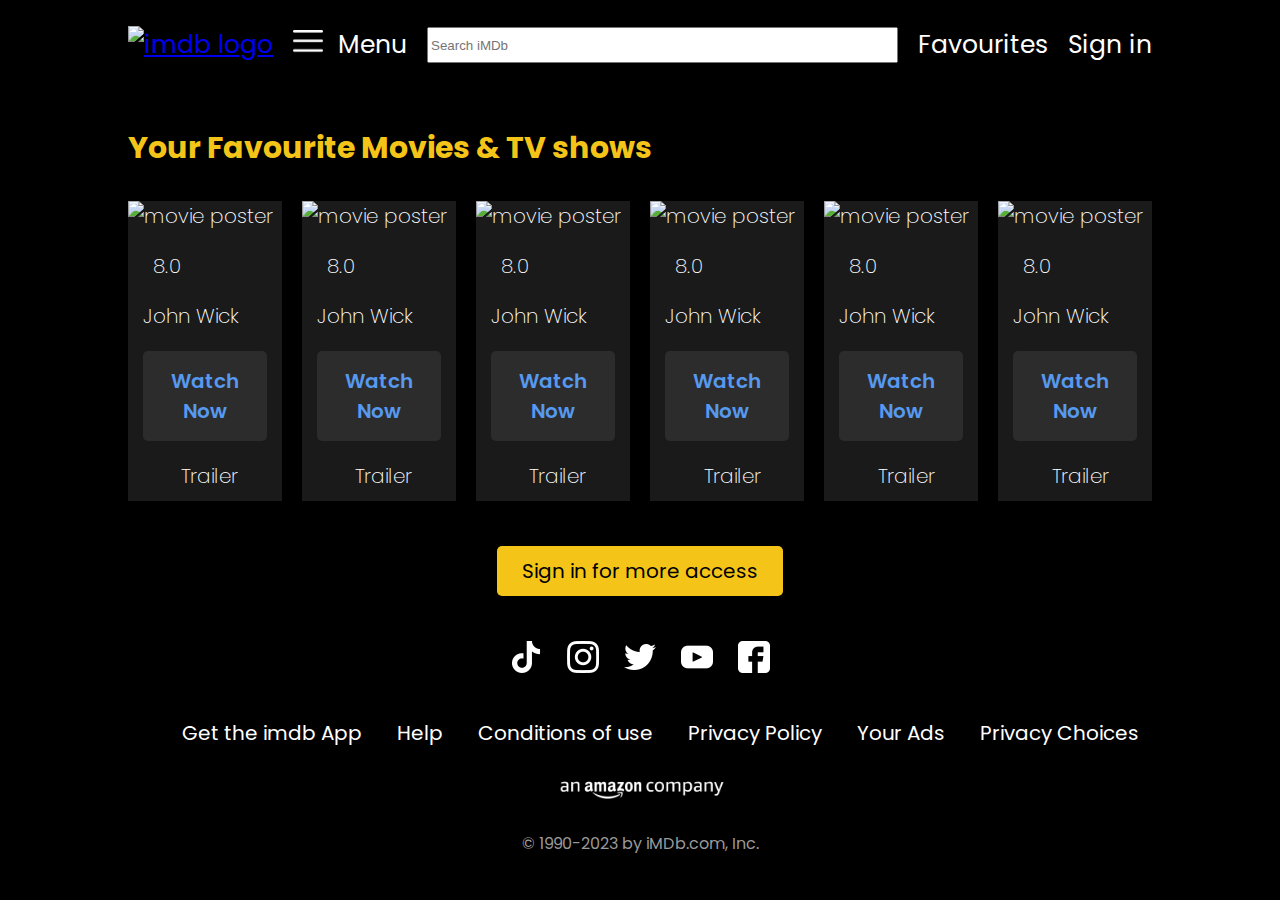
==== favourites.html @ 71708477 "Favourite and movie page done" ====
<!DOCTYPE html>
<html lang="en">

<head>
    <meta charset="UTF-8">
    <meta http-equiv="X-UA-Compatible" content="IE=edge">
    <meta name="viewport" content="width=device-width, initial-scale=1.0">
    <script src="https://kit.fontawesome.com/c8b6d9a06a.js" crossorigin="anonymous"></script>
    <link rel="preconnect" href="https://fonts.googleapis.com">
    <link rel="preconnect" href="https://fonts.gstatic.com" crossorigin>
    <link href="https://fonts.googleapis.com/css2?family=Poppins:wght@300;400;600&display=swap" rel="stylesheet">
    <link rel="stylesheet" href="./style.css">

    <title>Document</title>
</head>

<body>
    <!-- navigation bar -->
    <nav>
        <a href="./index.html">
            <img src="https://upload.wikimedia.org/wikipedia/commons/thumb/6/69/IMDB_Logo_2016.svg/2560px-IMDB_Logo_2016.svg.png" alt="imdb logo" class="logo">
        </a>
        <div class="menu">
            <img src="./photos/menu.png" alt="menu" class="menu-img">
            <p>Menu</p>
        </div>
        <input type="text" placeholder="Search iMDb" class="search">
        <p><a href="./favourites.html" class="favourite">Favourites</a></p>
        <p>Sign in</p>
    </nav>

    <section class="container">
        

        <!-- Favourite Section -->
        <div class="explore">
            <h3 class="explore-title">Your Favourite Movies & TV shows</h3>
            <!-- movie display -->
            <div class="movie-display">
                <div class="movie-1">
                    <!-- movie poster -->
                    <img src="https://rukminim1.flixcart.com/image/416/416/kxtaxzk0/poster/a/b/y/medium-john-wick-john-wick-chapter-3-keanu-reeves-movie-poster-original-imaga6jqtsgrgn6f.jpeg?q=70" alt="movie poster">
                    <!-- movie details -->
                    <div class="movie-details">
                        <div class="star-rating">
                            <i class="fa-solid fa-star"></i>
                            <p class="imdb-rating">8.0</p>
                            <i class="fa-regular fa-star"></i>
                        </div>
                        <p>John Wick</p>
                        <p class="watch-now">Watch Now</p>
                        <p class="watch-trailer"><i class="fa-solid fa-play"></i>Trailer</p>
                    </div>
                </div>
                <div class="movie-1">
                    <!-- movie poster -->
                    <img src="https://rukminim1.flixcart.com/image/416/416/kxtaxzk0/poster/a/b/y/medium-john-wick-john-wick-chapter-3-keanu-reeves-movie-poster-original-imaga6jqtsgrgn6f.jpeg?q=70" alt="movie poster">
                    <!-- movie details -->
                    <div class="movie-details">
                        <div class="star-rating">
                            <i class="fa-solid fa-star"></i>
                            <p class="imdb-rating">8.0</p>
                            <i class="fa-regular fa-star"></i>
                        </div>
                        <p>John Wick</p>
                        <p class="watch-now">Watch Now</p>
                        <!-- <div class="watch-trailer"> -->

                        <p class="watch-trailer"><i class="fa-solid fa-play"></i>Trailer</p>
                        <!-- </div> -->
                    </div>
                </div>
                <div class="movie-1">
                    <!-- movie poster -->
                    <img src="https://rukminim1.flixcart.com/image/416/416/kxtaxzk0/poster/a/b/y/medium-john-wick-john-wick-chapter-3-keanu-reeves-movie-poster-original-imaga6jqtsgrgn6f.jpeg?q=70" alt="movie poster">
                    <!-- movie details -->
                    <div class="movie-details">
                        <div class="star-rating">
                            <i class="fa-solid fa-star"></i>
                            <p class="imdb-rating">8.0</p>
                            <i class="fa-regular fa-star"></i>
                        </div>
                        <p>John Wick</p>
                        <p class="watch-now">Watch Now</p>
                        <!-- <div class="watch-trailer"> -->

                        <p class="watch-trailer"><i class="fa-solid fa-play"></i>Trailer</p>
                        <!-- </div> -->
                    </div>
                </div>
                <div class="movie-1">
                    <!-- movie poster -->
                    <img src="https://rukminim1.flixcart.com/image/416/416/kxtaxzk0/poster/a/b/y/medium-john-wick-john-wick-chapter-3-keanu-reeves-movie-poster-original-imaga6jqtsgrgn6f.jpeg?q=70" alt="movie poster">
                    <!-- movie details -->
                    <div class="movie-details">
                        <div class="star-rating">
                            <i class="fa-solid fa-star"></i>
                            <p class="imdb-rating">8.0</p>
                            <i class="fa-regular fa-star"></i>
                        </div>
                        <p>John Wick</p>
                        <p class="watch-now">Watch Now</p>
                        <!-- <div class="watch-trailer"> -->

                        <p class="watch-trailer"><i class="fa-solid fa-play"></i>Trailer</p>
                        <!-- </div> -->
                    </div>
                </div>
                <div class="movie-1">
                    <!-- movie poster -->
                    <img src="https://rukminim1.flixcart.com/image/416/416/kxtaxzk0/poster/a/b/y/medium-john-wick-john-wick-chapter-3-keanu-reeves-movie-poster-original-imaga6jqtsgrgn6f.jpeg?q=70" alt="movie poster">
                    <!-- movie details -->
                    <div class="movie-details">
                        <div class="star-rating">
                            <i class="fa-solid fa-star"></i>
                            <p class="imdb-rating">8.0</p>
                            <i class="fa-regular fa-star"></i>
                        </div>
                        <p>John Wick</p>
                        <p class="watch-now">Watch Now</p>
                        <!-- <div class="watch-trailer"> -->

                        <p class="watch-trailer"><i class="fa-solid fa-play"></i>Trailer</p>
                        <!-- </div> -->
                    </div>
                </div>
                <div class="movie-1">
                    <!-- movie poster -->
                    <img src="https://rukminim1.flixcart.com/image/416/416/kxtaxzk0/poster/a/b/y/medium-john-wick-john-wick-chapter-3-keanu-reeves-movie-poster-original-imaga6jqtsgrgn6f.jpeg?q=70" alt="movie poster">
                    <!-- movie details -->
                    <div class="movie-details">
                        <div class="star-rating">
                            <i class="fa-solid fa-star"></i>
                            <p class="imdb-rating">8.0</p>
                            <i class="fa-regular fa-star"></i>
                        </div>
                        <p>John Wick</p>
                        <p class="watch-now">Watch Now</p>
                        <!-- <div class="watch-trailer"> -->

                        <p class="watch-trailer"><i class="fa-solid fa-play"></i>Trailer</p>
                        <!-- </div> -->
                    </div>
                </div>

            </div>
        </div>


        <!-- footer section -->
        <footer>
            <p class="sign-in">Sign in for more access</p>
            <div class="social-media">
                <img src="./photos/tik-tok.png" alt="tik tok">
                <img src="./photos/instagram.png" alt="Instagram">
                <img src="./photos/twitter.png" alt="Twitter">
                <img src="./photos/youtube.png" alt="Youtube">
                <img src="./photos/facebook.png" alt="Facebook">
            </div>
            <ul class="company-links">
                <li>Get the imdb App</li>
                <li>Help</li>
                <li>Conditions of use</li>
                <li>Privacy Policy</li>
                <li>Your Ads</li>
                <li>Privacy Choices</li>
            </ul>
            <img src="./photos/amazon company logo.png" class="amazon-logo">
            <p class="light-font">&copy 1990-2023 by iMDb.com, Inc.</p>
        </footer>

    </section>
    <script src="./index.js"></script>
</body>

</html>
---- style.css ----
body{
    background-color: #000000;
    color: #ffffff;
    margin: 0;
    padding: 0;
    font-family: 'Poppins', sans-serif;
}

/* Typography */

.light-font{
    color: #9b9999
}

nav,
.container{
    width: 80%;
    margin: 0 auto;
}

nav{
    height: 40px;
    display: flex;
    padding: 25px 25px;
    justify-content: space-between;
    align-items: center;
    /* border: 1px solid red; */
    font-size: 25px;
    gap: 20px;
}

.logo{
    width: 100px;
    margin: 10px 0;
}

.menu{
    display: flex;
    gap: 15px;
    /* border: 1px solid red; */
    padding: 10px 0;
    align-items: center;
}

.menu-img{
    height: 30px;
}

.search{
    height: 30px;
    flex-grow: 2;
    cursor: pointer;
}

.favourite{
    text-decoration: none;
    color: #ffffff
}

.favourite:hover,
.favourite:active{
    color: #f4c518;
    text-decoration: none;
}

.container{
    padding: 10px 25px;
}

.header{
    display: flex;
    gap: 25px;
}

.hero{
    width: 80%;
    height: 60vh;
    /* border: 1px red solid; */
}

.hero-poster{
    max-height: 100%;
}

.new-features{
    width: 30%;
    height: 60vh;
    /* border: 1px yellow solid; */
    display: flex;
    flex-direction: column;
    justify-content: space-between;
}

.new-features-title{
    font-size: 30px;
    margin: 0;
}

.trailer-1{
    display: flex;
    gap: 25px;
}

.poster-trailer{
    height: 150px;
}

footer{
    text-align: center;
}

.sign-in{
    background-color: #f4c518;
    color: #000000;
    display: inline-block;
    padding: 10px 25px;
    font-size: 20px;
    border: none;
    border-radius: 5px;
}

.social-media{
    display: flex;
    gap: 25px;
    justify-content: center;
    padding: 25px 0 ;
    /* border: 1px solid yellow; */
}

.company-links{
    display: flex;
    gap: 35px;
    list-style-type: none;
    /* border: 1px solid red; */
    justify-content: center;
    font-size: 20px;
}

.amazon-logo{
    height: 40px;
}

/* Icons */

.fa-solid{
    color: #f4c518;
}

.fa-regular{
    color: #5699ef;
    margin-left: auto;
}

.explore{
    /* border: 1px red solid; */
    padding: 25px 0;
}

.explore-title{
    color: #f4c518;
    font-size: 30px;
    margin-top: 0;
}

.movie-display{
    display: flex;
    gap: 15px;
    justify-content: space-between;
}

.movie-1{
    width: 15%;
    /* border: 1px red solid; */
    display: flex;
    flex-direction: column;
    background-color: #1a1a1a;
    font-size: 20px;
    font-style: regular;
    font-weight: 200;
}

.movie-details{
    padding: 20px 15px 10px;
}

.star-rating{
    /* border: 1px blue solid; */
    display: flex;
    align-items: center;
}

.star-rating p{
    margin: 0;
    display: flex;
    align-items: center;
}

.imdb-rating{
    padding-left: 10px;
}

.watch-now{
    background: #2c2c2c;
    padding: 15px 10px;
    border-radius: 5px;
    color: #5699ef;
    font-weight: 600;
    text-align: center;
}

.watch-trailer{
    margin: 0 auto;
    text-align: center;
    /* border: 1px solid green; */
}

.fa-play{
    margin-right: 10px;
}

/*********** Movie-page *********************/

/* typography */
.movie-title{
    font-size: 30px;
    /* border: 1px red solid; */
}

.runtime{
    display: flex;
    /* border: 1px red solid; */
    gap: 15px;
}

.runtime p{
    margin: 0;
    font-size: 15px;
}

.movie-star-rating{
    padding: 15px 0;
    font-size: 15px;
    margin-bottom: 25px;
}

.movie-star-rating p{
    margin-right: 25px;
}

.movie-page-star{
    margin-left: 10px;
}

.detailed-summary{
    padding: 25px 0;
}

/* .detailed-summary p{
    font-weight: 700;
} */

.highlight{
    color: #5699ef;
    font-weight: 400;
    padding-left: 25px;
}
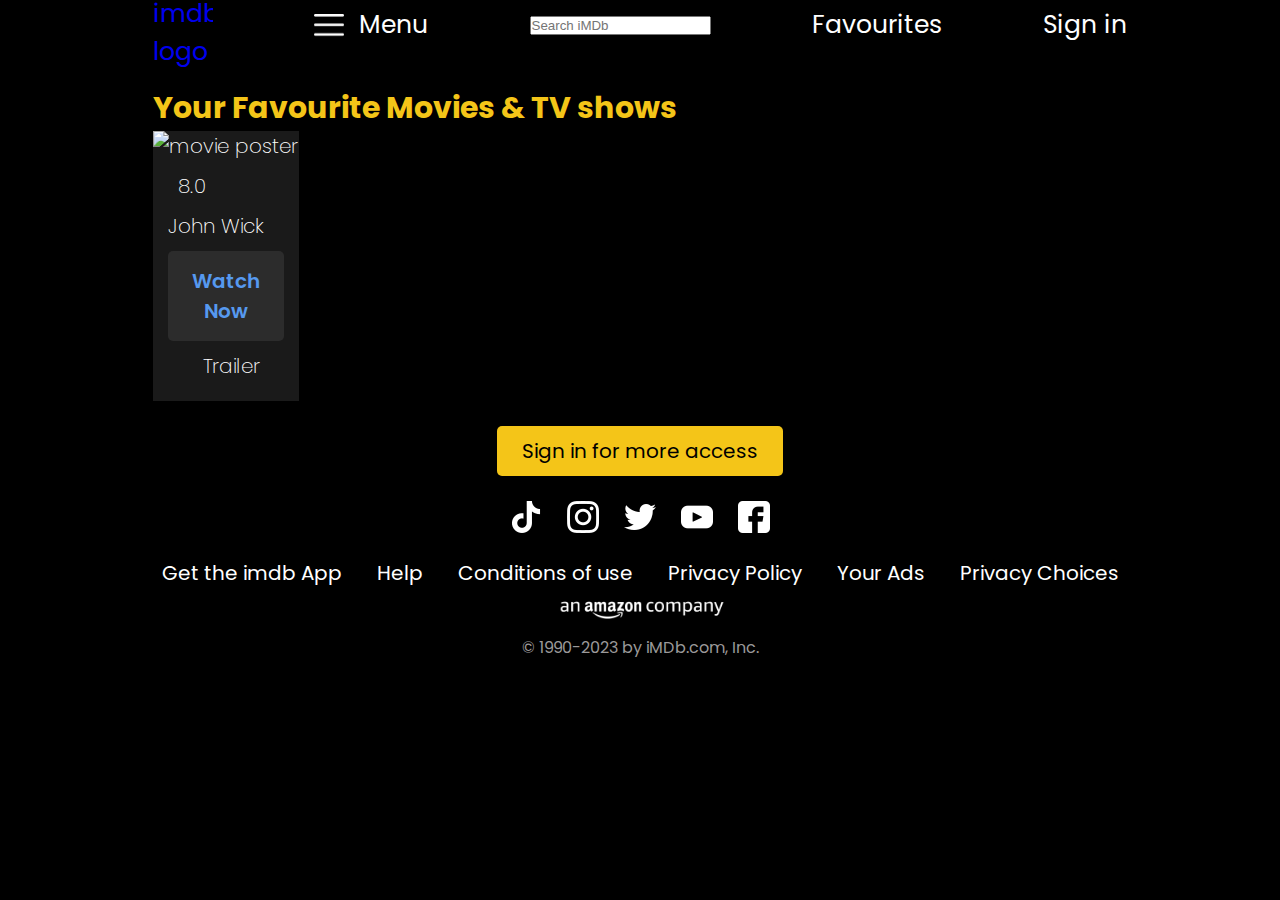
==== commit 2dbe8b35: "rendering favourites with bugs" ====
--- a/favourites.html
+++ b/favourites.html
@@ -25,13 +25,15 @@
             <p>Menu</p>
         </div>
         <input type="text" placeholder="Search iMDb" class="search">
-        <p><a href="./favourites.html" class="favourite">Favourites</a></p>
+        <p>
+            <!-- <a href="./favourites.html" class="favourite"> -->
+            Favourites
+            <!-- </a> -->
+        </p>
         <p>Sign in</p>
     </nav>
 
     <section class="container">
-        
-
         <!-- Favourite Section -->
         <div class="explore">
             <h3 class="explore-title">Your Favourite Movies & TV shows</h3>
@@ -52,97 +54,6 @@
                         <p class="watch-trailer"><i class="fa-solid fa-play"></i>Trailer</p>
                     </div>
                 </div>
-                <div class="movie-1">
-                    <!-- movie poster -->
-                    <img src="https://rukminim1.flixcart.com/image/416/416/kxtaxzk0/poster/a/b/y/medium-john-wick-john-wick-chapter-3-keanu-reeves-movie-poster-original-imaga6jqtsgrgn6f.jpeg?q=70" alt="movie poster">
-                    <!-- movie details -->
-                    <div class="movie-details">
-                        <div class="star-rating">
-                            <i class="fa-solid fa-star"></i>
-                            <p class="imdb-rating">8.0</p>
-                            <i class="fa-regular fa-star"></i>
-                        </div>
-                        <p>John Wick</p>
-                        <p class="watch-now">Watch Now</p>
-                        <!-- <div class="watch-trailer"> -->
-
-                        <p class="watch-trailer"><i class="fa-solid fa-play"></i>Trailer</p>
-                        <!-- </div> -->
-                    </div>
-                </div>
-                <div class="movie-1">
-                    <!-- movie poster -->
-                    <img src="https://rukminim1.flixcart.com/image/416/416/kxtaxzk0/poster/a/b/y/medium-john-wick-john-wick-chapter-3-keanu-reeves-movie-poster-original-imaga6jqtsgrgn6f.jpeg?q=70" alt="movie poster">
-                    <!-- movie details -->
-                    <div class="movie-details">
-                        <div class="star-rating">
-                            <i class="fa-solid fa-star"></i>
-                            <p class="imdb-rating">8.0</p>
-                            <i class="fa-regular fa-star"></i>
-                        </div>
-                        <p>John Wick</p>
-                        <p class="watch-now">Watch Now</p>
-                        <!-- <div class="watch-trailer"> -->
-
-                        <p class="watch-trailer"><i class="fa-solid fa-play"></i>Trailer</p>
-                        <!-- </div> -->
-                    </div>
-                </div>
-                <div class="movie-1">
-                    <!-- movie poster -->
-                    <img src="https://rukminim1.flixcart.com/image/416/416/kxtaxzk0/poster/a/b/y/medium-john-wick-john-wick-chapter-3-keanu-reeves-movie-poster-original-imaga6jqtsgrgn6f.jpeg?q=70" alt="movie poster">
-                    <!-- movie details -->
-                    <div class="movie-details">
-                        <div class="star-rating">
-                            <i class="fa-solid fa-star"></i>
-                            <p class="imdb-rating">8.0</p>
-                            <i class="fa-regular fa-star"></i>
-                        </div>
-                        <p>John Wick</p>
-                        <p class="watch-now">Watch Now</p>
-                        <!-- <div class="watch-trailer"> -->
-
-                        <p class="watch-trailer"><i class="fa-solid fa-play"></i>Trailer</p>
-                        <!-- </div> -->
-                    </div>
-                </div>
-                <div class="movie-1">
-                    <!-- movie poster -->
-                    <img src="https://rukminim1.flixcart.com/image/416/416/kxtaxzk0/poster/a/b/y/medium-john-wick-john-wick-chapter-3-keanu-reeves-movie-poster-original-imaga6jqtsgrgn6f.jpeg?q=70" alt="movie poster">
-                    <!-- movie details -->
-                    <div class="movie-details">
-                        <div class="star-rating">
-                            <i class="fa-solid fa-star"></i>
-                            <p class="imdb-rating">8.0</p>
-                            <i class="fa-regular fa-star"></i>
-                        </div>
-                        <p>John Wick</p>
-                        <p class="watch-now">Watch Now</p>
-                        <!-- <div class="watch-trailer"> -->
-
-                        <p class="watch-trailer"><i class="fa-solid fa-play"></i>Trailer</p>
-                        <!-- </div> -->
-                    </div>
-                </div>
-                <div class="movie-1">
-                    <!-- movie poster -->
-                    <img src="https://rukminim1.flixcart.com/image/416/416/kxtaxzk0/poster/a/b/y/medium-john-wick-john-wick-chapter-3-keanu-reeves-movie-poster-original-imaga6jqtsgrgn6f.jpeg?q=70" alt="movie poster">
-                    <!-- movie details -->
-                    <div class="movie-details">
-                        <div class="star-rating">
-                            <i class="fa-solid fa-star"></i>
-                            <p class="imdb-rating">8.0</p>
-                            <i class="fa-regular fa-star"></i>
-                        </div>
-                        <p>John Wick</p>
-                        <p class="watch-now">Watch Now</p>
-                        <!-- <div class="watch-trailer"> -->
-
-                        <p class="watch-trailer"><i class="fa-solid fa-play"></i>Trailer</p>
-                        <!-- </div> -->
-                    </div>
-                </div>
-
             </div>
         </div>
 
--- a/style.css
+++ b/style.css
@@ -1,9 +1,93 @@
+:root{
+    --md-yellow: #f4c518;
+    --dark-color:#000000;
+    --light-dark-color: #1a1a1a;
+    --light-color: #9b9999;
+    --highlight-color: #5699ef;
+}
+
+*{
+    margin: 0;
+    padding: 0;
+    box-sizing: border-box;
+}
+
 body{
     background-color: #000000;
     color: #ffffff;
-    margin: 0;
-    padding: 0;
     font-family: 'Poppins', sans-serif;
+}
+
+a{
+    text-decoration: none;
+}
+
+.search-container{
+    display: flex;
+    /* border: 1px solid green; */
+    height: 40px;
+    flex-grow: 2;
+    flex-direction: column;
+    position: relative;
+}
+
+.search-input{
+    width: 100%;
+    height: 30px;
+    margin: auto;
+    cursor: pointer;
+}
+
+.search-list{
+    position: absolute;
+    left: 0;
+    top:100%;
+    max-height: 500px;
+    overflow-y: scroll;
+    z-index: 10;
+    width: 100%;
+}
+
+.search-list-item{
+    background-color: var(--light-dark-color);
+    color: #fff;
+    cursor: pointer;
+    transition: background-color 200ms ease;
+    display: flex;
+    padding: 10px 15px;
+}
+
+.search-list-item:Hover{
+    background-color: #4b4b4b;
+}
+
+.search-item-thumbnail img{
+    width: 60px;
+    margin-right: 25px;
+}
+
+.search-item-info{
+    padding: 10px 15px;
+    margin-top: auto;
+    display: flex;
+    width: 100%;
+}
+
+.add-to-favourites-btn{
+    margin-left: auto;
+    margin-top: auto;
+}
+
+.add-to-favourites-btn:hover{
+    color: #5699ef
+}
+
+.search-item-info p{
+    font-size: 20px
+}
+
+.hide-search-list{
+    display: none;
 }
 
 /* Typography */
@@ -24,33 +108,29 @@
     padding: 25px 25px;
     justify-content: space-between;
     align-items: center;
-    /* border: 1px solid red; */
     font-size: 25px;
     gap: 20px;
 }
 
 .logo{
-    width: 100px;
+    width: 60px;
     margin: 10px 0;
+    display: block;
 }
 
 .menu{
     display: flex;
     gap: 15px;
-    /* border: 1px solid red; */
     padding: 10px 0;
     align-items: center;
 }
 
 .menu-img{
     height: 30px;
-}
-
-.search{
-    height: 30px;
-    flex-grow: 2;
-    cursor: pointer;
-}
+    margin-top: auto;
+}
+
+
 
 .favourite{
     text-decoration: none;
@@ -59,7 +139,7 @@
 
 .favourite:hover,
 .favourite:active{
-    color: #f4c518;
+    color: var(--md-yellow);
     text-decoration: none;
 }
 
@@ -75,6 +155,7 @@
 .hero{
     width: 80%;
     height: 60vh;
+    margin-right: 15px;
     /* border: 1px red solid; */
 }
 
@@ -110,7 +191,7 @@
 }
 
 .sign-in{
-    background-color: #f4c518;
+    background-color: var(--md-yellow);
     color: #000000;
     display: inline-block;
     padding: 10px 25px;
@@ -151,6 +232,10 @@
     margin-left: auto;
 }
 
+.fa-regular:hover{
+    color: #ef3510;
+}
+
 .explore{
     /* border: 1px red solid; */
     padding: 25px 0;
@@ -177,16 +262,22 @@
     font-size: 20px;
     font-style: regular;
     font-weight: 200;
+    padding-bottom: 10px;
+}
+
+.movie-display img{
+    max-width: 100%;
 }
 
 .movie-details{
-    padding: 20px 15px 10px;
+    padding: 10px 15px 10px;
 }
 
 .star-rating{
     /* border: 1px blue solid; */
     display: flex;
     align-items: center;
+    padding-bottom: 10px;
 }
 
 .star-rating p{
@@ -206,6 +297,7 @@
     color: #5699ef;
     font-weight: 600;
     text-align: center;
+    margin: 10px 0;
 }
 
 .watch-trailer{
@@ -255,12 +347,9 @@
     padding: 25px 0;
 }
 
-/* .detailed-summary p{
-    font-weight: 700;
-} */
-
 .highlight{
     color: #5699ef;
     font-weight: 400;
     padding-left: 25px;
 }
+
